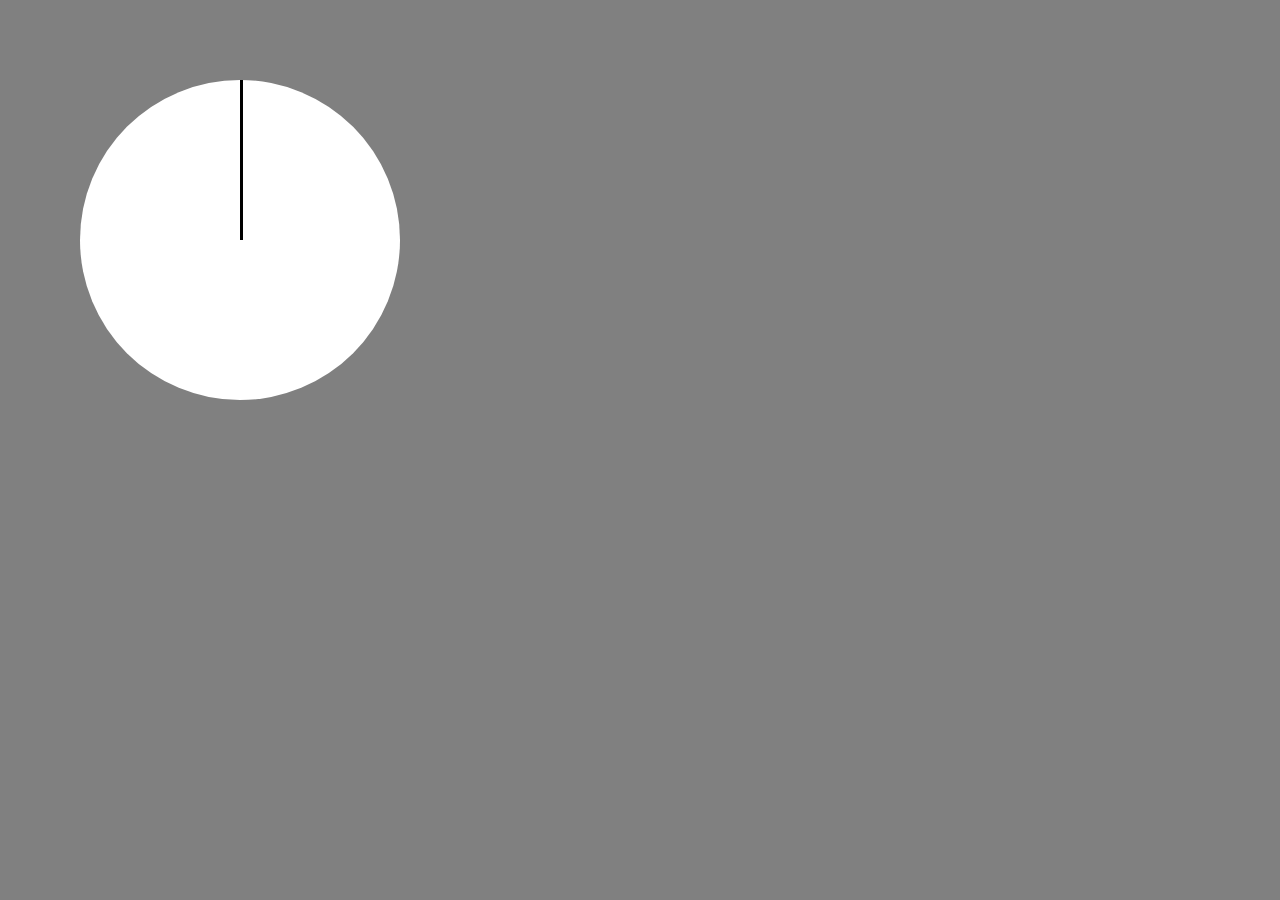
==== clock.html @ 390353d3 "added clock" ====
<!DOCTYPE html>
<html lang="en">
<head>
    <meta charset="UTF-8">
    <meta name="viewport" content="width=device-width, initial-scale=1.0">
    <link rel="stylesheet" href="clock.css">
    <title>Document</title>
</head>
<body>
    <div class="circle">
        <div class="seconds"> </div>
        <div class="minutes"> </div>
    </div>
</body>
</html>
---- clock.css ----
body {
    background-color: grey;
    margin: 5rem;
}

.circle {
    background-color: white;
    border-width: 5px;
    border-radius: 50%;
    border-color: black;
    width: 20rem;
    height: 20rem;
}

.seconds {
    position: absolute;
    background-color: blue;
    width: 0.1rem;
    height: 10rem;
    margin-left: 10rem;
    transform-origin: bottom;
    animation: c 6s linear 0s infinite;
}

.minutes {
    position: absolute;
    background-color: black;
    width: 0.2rem;
    height: 10rem;
    margin-left: 10rem;
    transform-origin: bottom;
    animation: c 360s linear 0s infinite;
}

@keyframes c {
    0% {
        transform: rotate(0deg);
    }
    100% {
        transform: rotate(360deg);
    }
}
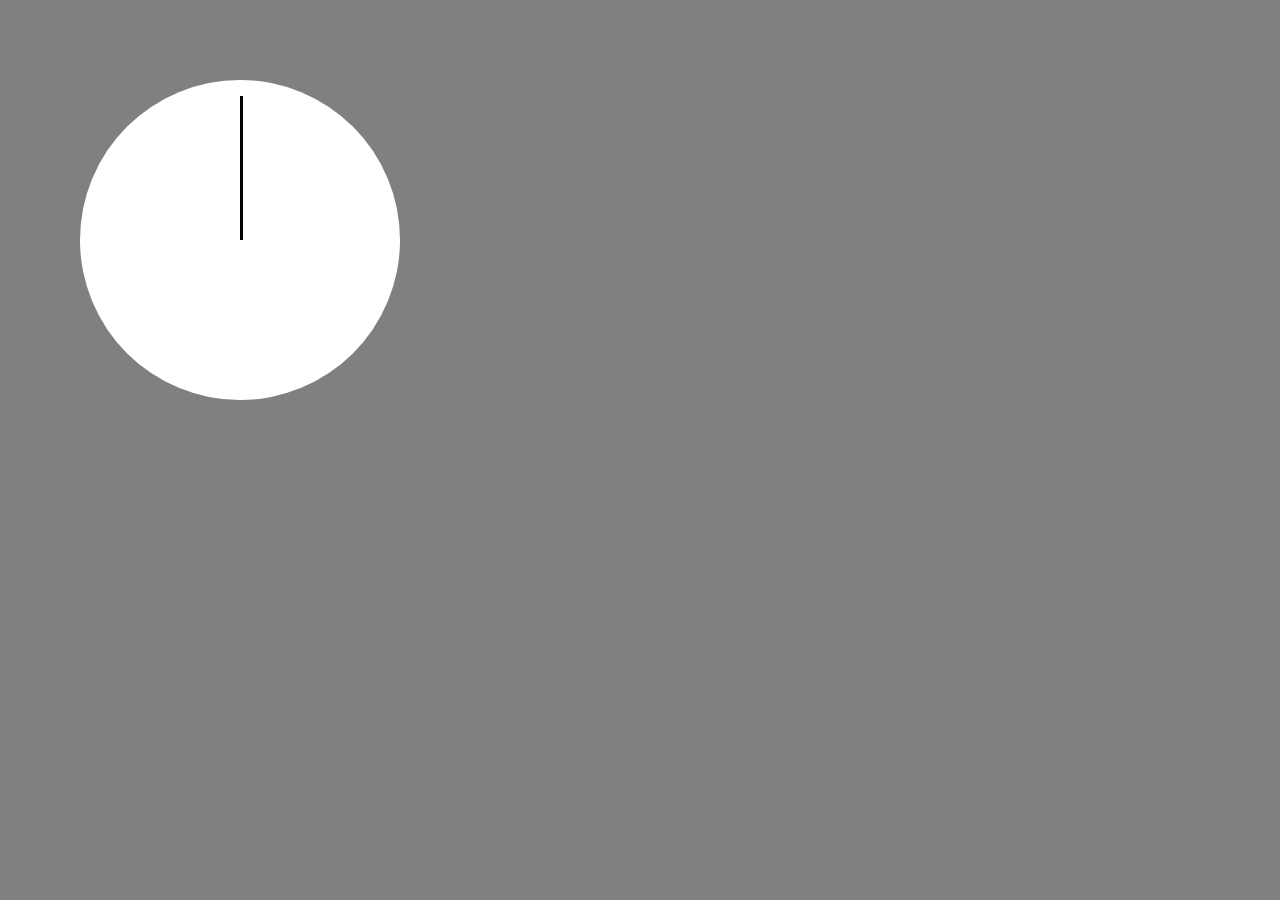
==== commit e7b35187: "clock improvements" ====
--- a/clock.html
+++ b/clock.html
@@ -10,6 +10,6 @@
     <div class="circle">
         <div class="seconds"> </div>
         <div class="minutes"> </div>
-    </div>
+    </div> 
 </body>
 </html>--- a/clock.css
+++ b/clock.css
@@ -16,8 +16,9 @@
     position: absolute;
     background-color: blue;
     width: 0.1rem;
-    height: 10rem;
+    height: 9rem;
     margin-left: 10rem;
+    translate: 0rem 1rem;
     transform-origin: bottom;
     animation: c 6s linear 0s infinite;
 }
@@ -26,8 +27,9 @@
     position: absolute;
     background-color: black;
     width: 0.2rem;
-    height: 10rem;
+    height: 9rem;
     margin-left: 10rem;
+    translate: 0rem 1rem;
     transform-origin: bottom;
     animation: c 360s linear 0s infinite;
 }
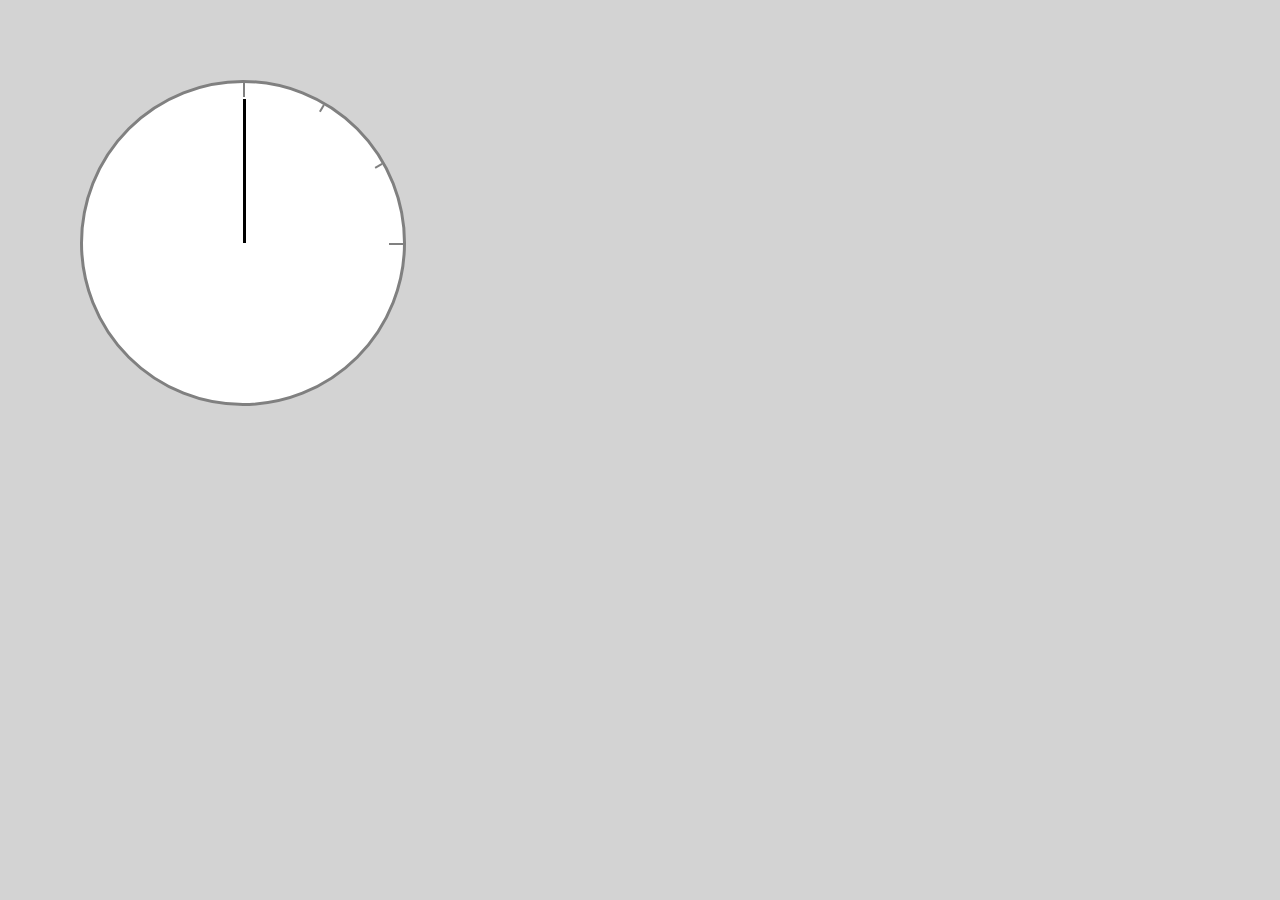
==== commit 017d31f0: "clock" ====
--- a/clock.html
+++ b/clock.html
@@ -4,12 +4,24 @@
     <meta charset="UTF-8">
     <meta name="viewport" content="width=device-width, initial-scale=1.0">
     <link rel="stylesheet" href="clock.css">
-    <title>Document</title>
+    <title>Clock</title>
 </head>
 <body>
     <div class="circle">
-        <div class="seconds"> </div>
-        <div class="minutes"> </div>
+        <div class="seconds"></div>
+        <div class="minutes"></div>
+        <div class="c12"></div>
+        <div class="c1"></div>
+        <div class="c2"></div>
+        <div class="c3"></div>
+        <div class="c4"></div>
+        <div class="c5"></div>
+        <div class="c6"></div>
+        <div class="c7"></div>
+        <div class="c8"></div>
+        <div class="c9"></div>
+        <div class="c10"></div>
+        <div class="c11"></div>
     </div> 
 </body>
 </html>--- a/clock.css
+++ b/clock.css
@@ -1,13 +1,14 @@
 body {
-    background-color: grey;
+    background-color: lightgrey;
     margin: 5rem;
 }
 
 .circle {
     background-color: white;
-    border-width: 5px;
+    border-width: 0.2rem;
+    border-color: grey;
     border-radius: 50%;
-    border-color: black;
+    border-style: solid;
     width: 20rem;
     height: 20rem;
 }
@@ -20,7 +21,7 @@
     margin-left: 10rem;
     translate: 0rem 1rem;
     transform-origin: bottom;
-    animation: c 6s linear 0s infinite;
+    animation: s 60s linear 0s infinite;
 }
 
 .minutes {
@@ -31,14 +32,171 @@
     margin-left: 10rem;
     translate: 0rem 1rem;
     transform-origin: bottom;
-    animation: c 360s linear 0s infinite;
-}
-
-@keyframes c {
-    0% {
-        transform: rotate(0deg);
-    }
-    100% {
-        transform: rotate(360deg);
-    }
+    animation: m 3600s linear 0s infinite;
+}
+
+.c12{
+    position: absolute;
+    background-color: grey;
+    width: 0.1rem;
+    height: 0.9rem;
+    margin-left: 10rem;
+}
+
+.c1{
+    position: absolute;
+    background-color: grey;
+    width: 0.1rem;
+    height: 0.5rem;
+    margin-left: 10rem;
+    transform-origin: 0 10rem;
+    rotate: 30deg;
+}
+
+.c2{
+    position: absolute;
+    background-color: grey;
+    width: 0.1rem;
+    height: 0.5rem;
+    margin-left: 10rem;
+    transform-origin: 0 10rem;
+    rotate: 60deg;
+}
+
+.c3{
+    position: absolute;
+    background-color: grey;
+    width: 0.1rem;
+    height: 0.9rem;
+    margin-left: 10rem;
+    transform-origin: 0 10rem;
+    rotate: 90deg;
+}
+
+@keyframes s {
+    0.00% {transform: rotate(0deg);}
+    1.67% {transform: rotate(0deg);}
+    1.77% {transform: rotate(6deg);}
+    3.33% {transform: rotate(6deg);}
+    3.43% {transform: rotate(12deg);}
+    5.00% {transform: rotate(12deg);}
+    5.10% {transform: rotate(18deg);}
+    6.67% {transform: rotate(18deg);}
+    6.77% {transform: rotate(24deg);}
+    8.33% {transform: rotate(24deg);}
+    8.43% {transform: rotate(30deg);}
+    10.00% {transform: rotate(30deg);}
+    10.10% {transform: rotate(36deg);}
+    11.67% {transform: rotate(36deg);}
+    11.77% {transform: rotate(42deg);}
+    13.33% {transform: rotate(42deg);}
+    13.43% {transform: rotate(48deg);}
+    15.00% {transform: rotate(48deg);}
+    15.10% {transform: rotate(54deg);}
+    16.67% {transform: rotate(54deg);}
+    16.77% {transform: rotate(60deg);}
+    18.33% {transform: rotate(60deg);}
+    18.43% {transform: rotate(66deg);}
+    20.00% {transform: rotate(66deg);}
+    20.10% {transform: rotate(72deg);}
+    21.67% {transform: rotate(72deg);}
+    21.77% {transform: rotate(78deg);}
+    23.33% {transform: rotate(78deg);}
+    23.43% {transform: rotate(84deg);}
+    25.00% {transform: rotate(84deg);}
+    25.10% {transform: rotate(90deg);}
+    26.67% {transform: rotate(90deg);}
+    26.77% {transform: rotate(96deg);}
+    28.33% {transform: rotate(96deg);}
+    28.43% {transform: rotate(102deg);}
+    30.00% {transform: rotate(102deg);}
+    30.10% {transform: rotate(108deg);}
+    31.67% {transform: rotate(108deg);}
+    31.77% {transform: rotate(114deg);}
+    33.33% {transform: rotate(114deg);}
+    33.43% {transform: rotate(120deg);}
+    35.00% {transform: rotate(120deg);}
+    35.10% {transform: rotate(126deg);}
+    36.67% {transform: rotate(126deg);}
+    36.77% {transform: rotate(132deg);}
+    38.33% {transform: rotate(132deg);}
+    38.43% {transform: rotate(138deg);}
+    40.00% {transform: rotate(138deg);}
+    40.10% {transform: rotate(144deg);}
+    41.67% {transform: rotate(144deg);}
+    41.77% {transform: rotate(150deg);}
+    43.33% {transform: rotate(150deg);}
+    43.43% {transform: rotate(156deg);}
+    45.00% {transform: rotate(156deg);}
+    45.10% {transform: rotate(162deg);}
+    46.67% {transform: rotate(162deg);}
+    46.77% {transform: rotate(168deg);}
+    48.33% {transform: rotate(168deg);}
+    48.43% {transform: rotate(174deg);}
+    50.00% {transform: rotate(174deg);}
+    50.10% {transform: rotate(180deg);}
+    51.67% {transform: rotate(180deg);}
+    51.77% {transform: rotate(186deg);}
+    53.33% {transform: rotate(186deg);}
+    53.43% {transform: rotate(192deg);}
+    55.00% {transform: rotate(192deg);}
+    55.10% {transform: rotate(198deg);}
+    56.67% {transform: rotate(198deg);}
+    56.77% {transform: rotate(204deg);}
+    58.33% {transform: rotate(204deg);}
+    58.43% {transform: rotate(210deg);}
+    60.00% {transform: rotate(210deg);}
+    60.10% {transform: rotate(216deg);}
+    61.67% {transform: rotate(216deg);}
+    61.77% {transform: rotate(222deg);}
+    63.33% {transform: rotate(222deg);}
+    63.43% {transform: rotate(228deg);}
+    65.00% {transform: rotate(228deg);}
+    65.10% {transform: rotate(234deg);}
+    66.67% {transform: rotate(234deg);}
+    66.77% {transform: rotate(240deg);}
+    68.33% {transform: rotate(240deg);}
+    68.43% {transform: rotate(246deg);}
+    70.00% {transform: rotate(246deg);}
+    70.10% {transform: rotate(252deg);}
+    71.67% {transform: rotate(252deg);}
+    71.77% {transform: rotate(258deg);}
+    73.33% {transform: rotate(258deg);}
+    73.43% {transform: rotate(264deg);}
+    75.00% {transform: rotate(264deg);}
+    75.10% {transform: rotate(270deg);}
+    76.67% {transform: rotate(270deg);}
+    76.77% {transform: rotate(276deg);}
+    78.33% {transform: rotate(276deg);}
+    78.43% {transform: rotate(282deg);}
+    80.00% {transform: rotate(282deg);}
+    80.10% {transform: rotate(288deg);}
+    81.67% {transform: rotate(288deg);}
+    81.77% {transform: rotate(294deg);}
+    83.33% {transform: rotate(294deg);}
+    83.43% {transform: rotate(300deg);}
+    85.00% {transform: rotate(300deg);}
+    85.10% {transform: rotate(306deg);}
+    86.67% {transform: rotate(306deg);}
+    86.77% {transform: rotate(312deg);}
+    88.33% {transform: rotate(312deg);}
+    88.43% {transform: rotate(318deg);}
+    90.00% {transform: rotate(318deg);}
+    90.10% {transform: rotate(324deg);}
+    91.67% {transform: rotate(324deg);}
+    91.77% {transform: rotate(330deg);}
+    93.33% {transform: rotate(330deg);}
+    93.43% {transform: rotate(336deg);}
+    95.00% {transform: rotate(336deg);}
+    95.10% {transform: rotate(342deg);}
+    96.67% {transform: rotate(342deg);}
+    96.77% {transform: rotate(348deg);}
+    98.33% {transform: rotate(348deg);}
+    98.43% {transform: rotate(354deg);}
+    100% {transform: rotate(354deg);}
+}
+
+@keyframes m {
+    0% {transform: rotate(0deg);}
+    100% {transform: rotate(360deg);}
 }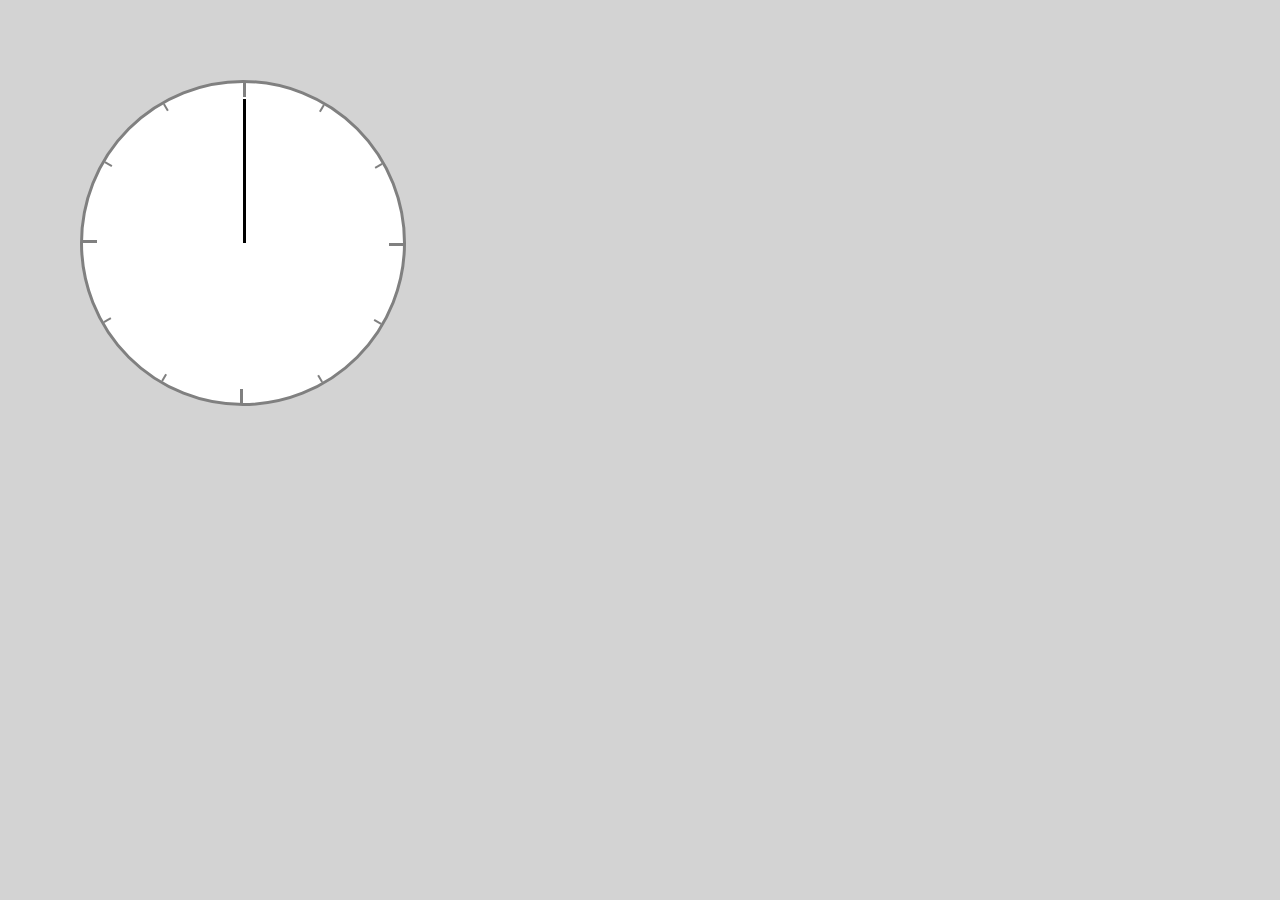
==== commit e4724364: "clock" ====
--- a/clock.html
+++ b/clock.html
@@ -10,18 +10,18 @@
     <div class="circle">
         <div class="seconds"></div>
         <div class="minutes"></div>
-        <div class="c12"></div>
-        <div class="c1"></div>
-        <div class="c2"></div>
-        <div class="c3"></div>
-        <div class="c4"></div>
-        <div class="c5"></div>
-        <div class="c6"></div>
-        <div class="c7"></div>
-        <div class="c8"></div>
-        <div class="c9"></div>
-        <div class="c10"></div>
-        <div class="c11"></div>
+        <div class="c c12"></div>
+        <div class="c c1"></div>
+        <div class="c c2"></div>
+        <div class="c c3"></div>
+        <div class="c c4"></div>
+        <div class="c c5"></div>
+        <div class="c c6"></div>
+        <div class="c c7"></div>
+        <div class="c c8"></div>
+        <div class="c c9"></div>
+        <div class="c c10"></div>
+        <div class="c c11"></div>
     </div> 
 </body>
 </html>--- a/clock.css
+++ b/clock.css
@@ -15,7 +15,7 @@
 
 .seconds {
     position: absolute;
-    background-color: blue;
+    background-color: black;
     width: 0.1rem;
     height: 9rem;
     margin-left: 10rem;
@@ -35,42 +35,82 @@
     animation: m 3600s linear 0s infinite;
 }
 
-.c12{
+.c{
     position: absolute;
     background-color: grey;
-    width: 0.1rem;
-    height: 0.9rem;
-    margin-left: 10rem;
-}
-
-.c1{
-    position: absolute;
-    background-color: grey;
-    width: 0.1rem;
-    height: 0.5rem;
     margin-left: 10rem;
     transform-origin: 0 10rem;
+}
+
+.c12{
+    width: 0.2rem;
+    height: 0.9rem;
+}
+
+.c1{
+    width: 0.1rem;
+    height: 0.5rem;
     rotate: 30deg;
 }
 
 .c2{
-    position: absolute;
-    background-color: grey;
-    width: 0.1rem;
-    height: 0.5rem;
-    margin-left: 10rem;
-    transform-origin: 0 10rem;
+    width: 0.1rem;
+    height: 0.5rem;
     rotate: 60deg;
 }
 
 .c3{
-    position: absolute;
-    background-color: grey;
-    width: 0.1rem;
-    height: 0.9rem;
-    margin-left: 10rem;
-    transform-origin: 0 10rem;
+    width: 0.2rem;
+    height: 0.9rem;
     rotate: 90deg;
+}
+
+.c4{
+    width: 0.1rem;
+    height: 0.5rem;
+    rotate: 120deg;
+}
+
+.c5{
+    width: 0.1rem;
+    height: 0.5rem;
+    rotate: 150deg;
+}
+
+.c6{
+    width: 0.2rem;
+    height: 0.9rem;
+    rotate: 180deg;
+}
+
+.c7{
+    width: 0.1rem;
+    height: 0.5rem;
+    rotate: 210deg;
+}
+
+.c8{
+    width: 0.1rem;
+    height: 0.5rem;
+    rotate: 240deg;
+}
+
+.c9{
+    width: 0.2rem;
+    height: 0.9rem;
+    rotate: 270deg;
+}
+
+.c10{
+    width: 0.1rem;
+    height: 0.5rem;
+    rotate: 300deg;
+}
+
+.c11{
+    width: 0.1rem;
+    height: 0.5rem;
+    rotate: 330deg;
 }
 
 @keyframes s {
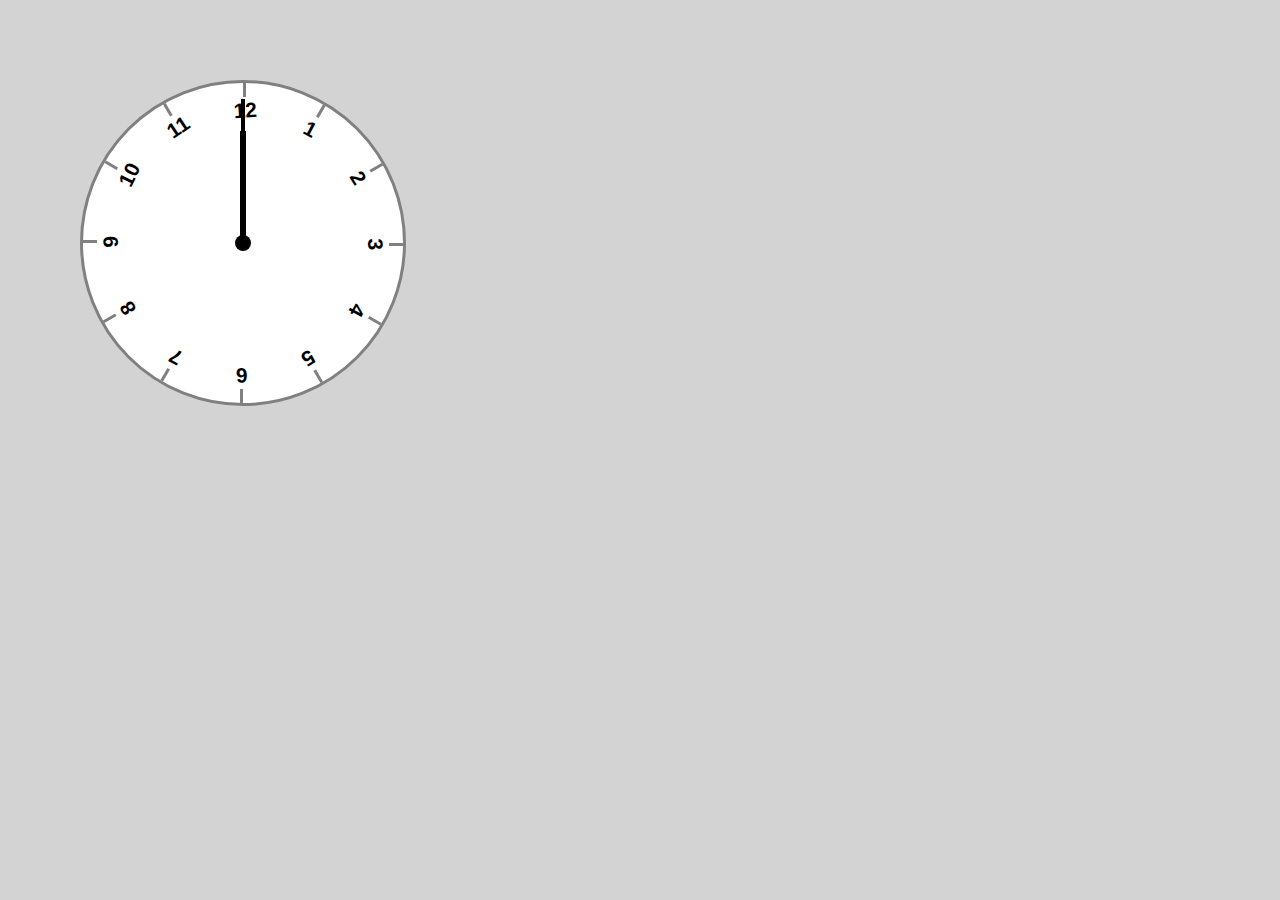
==== commit 2de8448d: "clock numbers added" ====
--- a/clock.html
+++ b/clock.html
@@ -8,20 +8,38 @@
 </head>
 <body>
     <div class="circle">
+        <div class="mid"></div>
         <div class="seconds"></div>
         <div class="minutes"></div>
-        <div class="c c12"></div>
-        <div class="c c1"></div>
-        <div class="c c2"></div>
-        <div class="c c3"></div>
-        <div class="c c4"></div>
-        <div class="c c5"></div>
-        <div class="c c6"></div>
-        <div class="c c7"></div>
-        <div class="c c8"></div>
-        <div class="c c9"></div>
-        <div class="c c10"></div>
-        <div class="c c11"></div>
+        <div class="hours"></div>
+        <div class="numbers">
+            <div class="n12">12</div>
+            <div class="n1">1</div>
+            <div class="n2">2</div>
+            <div class="n3">3</div>
+            <div class="n4">4</div>
+            <div class="n5">5</div>
+            <div class="n6">6</div>
+            <div class="n7">7</div>
+            <div class="n8">8</div>
+            <div class="n9">9</div>
+            <div class="n10">10</div>
+            <div class="n11">11</div>
+        </div>
+        <div class="c">
+            <div class="c1"></div>
+            <div class="c2"></div>
+            <div class="c3"></div>
+            <div class="c4"></div>
+            <div class="c5"></div>
+            <div class="c6"></div>
+            <div class="c7"></div>
+            <div class="c8"></div>
+            <div class="c9"></div>
+            <div class="c10"></div>
+            <div class="c11"></div>
+            <div class="c12"></div>
+        </div>
     </div> 
 </body>
 </html>--- a/clock.css
+++ b/clock.css
@@ -13,6 +13,15 @@
     height: 20rem;
 }
 
+.mid {
+    position: absolute;
+    background-color: black;
+    width: 1rem;
+    height: 1rem;
+    border-radius: 50%;
+    translate: 9.5rem 9.5rem;
+}
+
 .seconds {
     position: absolute;
     background-color: black;
@@ -29,89 +38,66 @@
     background-color: black;
     width: 0.2rem;
     height: 9rem;
-    margin-left: 10rem;
+    margin-left: 9.9rem;
     translate: 0rem 1rem;
     transform-origin: bottom;
-    animation: m 3600s linear 0s infinite;
-}
-
-.c{
+    animation: t 3600s linear 0s infinite;
+}
+
+.hours {
+    position: absolute;
+    background-color: black;
+    width: 0.4rem;
+    height: 7rem;
+    margin-left: 9.8rem;
+    translate: 0rem 3rem;
+    transform-origin: bottom;
+    animation: t 43200s linear 0s infinite;
+}
+
+.numbers div {
+    position: absolute;
+    margin-left: 10rem;
+    font-family: sans-serif;
+    font-weight: 900;
+    font-size: 1.3rem;
+    translate: 0 1rem;
+    transform-origin: 0 9rem;
+}
+
+.n1{rotate: 28deg;}
+.n2{rotate: 58deg;}
+.n3{rotate: 88deg;}
+.n4{rotate: 118deg;}
+.n5{rotate: 148deg;}
+.n6{rotate: 178deg;}
+.n7{rotate: 208deg;}
+.n8{rotate: 238deg;}
+.n9{rotate: 268deg;}
+.n10{rotate: 296deg;}
+.n11{rotate: 326deg;}
+.n12{rotate: -4deg;}
+
+.c div {
     position: absolute;
     background-color: grey;
     margin-left: 10rem;
     transform-origin: 0 10rem;
-}
-
-.c12{
     width: 0.2rem;
     height: 0.9rem;
 }
 
-.c1{
-    width: 0.1rem;
-    height: 0.5rem;
-    rotate: 30deg;
-}
-
-.c2{
-    width: 0.1rem;
-    height: 0.5rem;
-    rotate: 60deg;
-}
-
-.c3{
-    width: 0.2rem;
-    height: 0.9rem;
-    rotate: 90deg;
-}
-
-.c4{
-    width: 0.1rem;
-    height: 0.5rem;
-    rotate: 120deg;
-}
-
-.c5{
-    width: 0.1rem;
-    height: 0.5rem;
-    rotate: 150deg;
-}
-
-.c6{
-    width: 0.2rem;
-    height: 0.9rem;
-    rotate: 180deg;
-}
-
-.c7{
-    width: 0.1rem;
-    height: 0.5rem;
-    rotate: 210deg;
-}
-
-.c8{
-    width: 0.1rem;
-    height: 0.5rem;
-    rotate: 240deg;
-}
-
-.c9{
-    width: 0.2rem;
-    height: 0.9rem;
-    rotate: 270deg;
-}
-
-.c10{
-    width: 0.1rem;
-    height: 0.5rem;
-    rotate: 300deg;
-}
-
-.c11{
-    width: 0.1rem;
-    height: 0.5rem;
-    rotate: 330deg;
-}
+.c1{rotate: 30deg;}
+.c2{rotate: 60deg;}
+.c3{rotate: 90deg;}
+.c4{rotate: 120deg;}
+.c5{rotate: 150deg;}
+.c6{rotate: 180deg;}
+.c7{rotate: 210deg;}
+.c8{rotate: 240deg;}
+.c9{rotate: 270deg;}
+.c10{rotate: 300deg;}
+.c11{rotate: 330deg;}
 
 @keyframes s {
     0.00% {transform: rotate(0deg);}
@@ -236,7 +222,7 @@
     100% {transform: rotate(354deg);}
 }
 
-@keyframes m {
+@keyframes t {
     0% {transform: rotate(0deg);}
     100% {transform: rotate(360deg);}
 }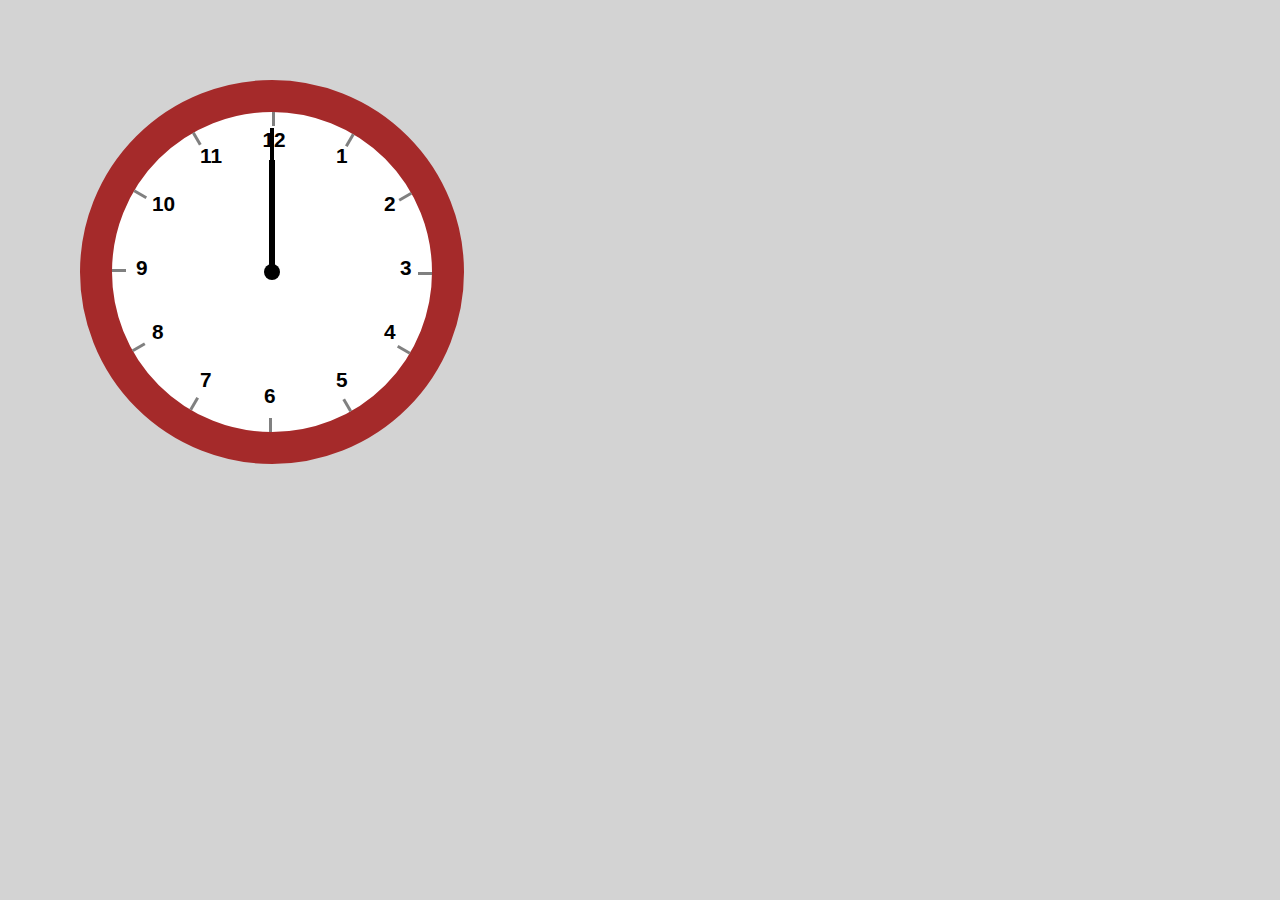
==== commit be7a8152: "clock better number positions" ====
--- a/clock.html
+++ b/clock.html
@@ -7,13 +7,12 @@
     <title>Clock</title>
 </head>
 <body>
-    <div class="circle">
-        <div class="mid"></div>
+    <div class="bigcircle">
+        <div class="midcircle"></div>
         <div class="seconds"></div>
         <div class="minutes"></div>
         <div class="hours"></div>
         <div class="numbers">
-            <div class="n12">12</div>
             <div class="n1">1</div>
             <div class="n2">2</div>
             <div class="n3">3</div>
@@ -25,20 +24,21 @@
             <div class="n9">9</div>
             <div class="n10">10</div>
             <div class="n11">11</div>
+            <div class="n12">12</div>
         </div>
-        <div class="c">
-            <div class="c1"></div>
-            <div class="c2"></div>
-            <div class="c3"></div>
-            <div class="c4"></div>
-            <div class="c5"></div>
-            <div class="c6"></div>
-            <div class="c7"></div>
-            <div class="c8"></div>
-            <div class="c9"></div>
-            <div class="c10"></div>
-            <div class="c11"></div>
-            <div class="c12"></div>
+        <div class="ticks">
+            <div class="tick1"></div>
+            <div class="tick2"></div>
+            <div class="tick3"></div>
+            <div class="tick4"></div>
+            <div class="tick5"></div>
+            <div class="tick6"></div>
+            <div class="tick7"></div>
+            <div class="tick8"></div>
+            <div class="tick9"></div>
+            <div class="tick10"></div>
+            <div class="tick11"></div>
+            <div class="tick12"></div>
         </div>
     </div> 
 </body>
--- a/clock.css
+++ b/clock.css
@@ -3,17 +3,17 @@
     margin: 5rem;
 }
 
-.circle {
+.bigcircle {
     background-color: white;
-    border-width: 0.2rem;
-    border-color: grey;
+    border-width: 2rem;
+    border-color: brown;
     border-radius: 50%;
     border-style: solid;
     width: 20rem;
     height: 20rem;
 }
 
-.mid {
+.midcircle {
     position: absolute;
     background-color: black;
     width: 1rem;
@@ -57,28 +57,25 @@
 
 .numbers div {
     position: absolute;
-    margin-left: 10rem;
     font-family: sans-serif;
     font-weight: 900;
     font-size: 1.3rem;
-    translate: 0 1rem;
-    transform-origin: 0 9rem;
-}
-
-.n1{rotate: 28deg;}
-.n2{rotate: 58deg;}
-.n3{rotate: 88deg;}
-.n4{rotate: 118deg;}
-.n5{rotate: 148deg;}
-.n6{rotate: 178deg;}
-.n7{rotate: 208deg;}
-.n8{rotate: 238deg;}
-.n9{rotate: 268deg;}
-.n10{rotate: 296deg;}
-.n11{rotate: 326deg;}
-.n12{rotate: -4deg;}
-
-.c div {
+}
+
+.n1{translate: 14rem 2rem;}
+.n2{translate: 17rem 5rem;}
+.n3{translate: 18rem 9rem;}
+.n4{translate: 17rem 13rem;}
+.n5{translate: 14rem 16rem;}
+.n6{translate: 9.5rem 17rem;}
+.n7{translate: 5.5rem 16rem;}
+.n8{translate: 2.5rem 13rem;}
+.n9{translate: 1.5rem 9rem;}
+.n10{translate: 2.5rem 5rem;}
+.n11{translate: 5.5rem 2rem;}
+.n12{translate: 9.4rem 1rem;}
+
+.ticks div {
     position: absolute;
     background-color: grey;
     margin-left: 10rem;
@@ -87,17 +84,17 @@
     height: 0.9rem;
 }
 
-.c1{rotate: 30deg;}
-.c2{rotate: 60deg;}
-.c3{rotate: 90deg;}
-.c4{rotate: 120deg;}
-.c5{rotate: 150deg;}
-.c6{rotate: 180deg;}
-.c7{rotate: 210deg;}
-.c8{rotate: 240deg;}
-.c9{rotate: 270deg;}
-.c10{rotate: 300deg;}
-.c11{rotate: 330deg;}
+.tick1{rotate: 30deg;}
+.tick2{rotate: 60deg;}
+.tick3{rotate: 90deg;}
+.tick4{rotate: 120deg;}
+.tick5{rotate: 150deg;}
+.tick6{rotate: 180deg;}
+.tick7{rotate: 210deg;}
+.tick8{rotate: 240deg;}
+.tick9{rotate: 270deg;}
+.tick10{rotate: 300deg;}
+.tick11{rotate: 330deg;}
 
 @keyframes s {
     0.00% {transform: rotate(0deg);}
